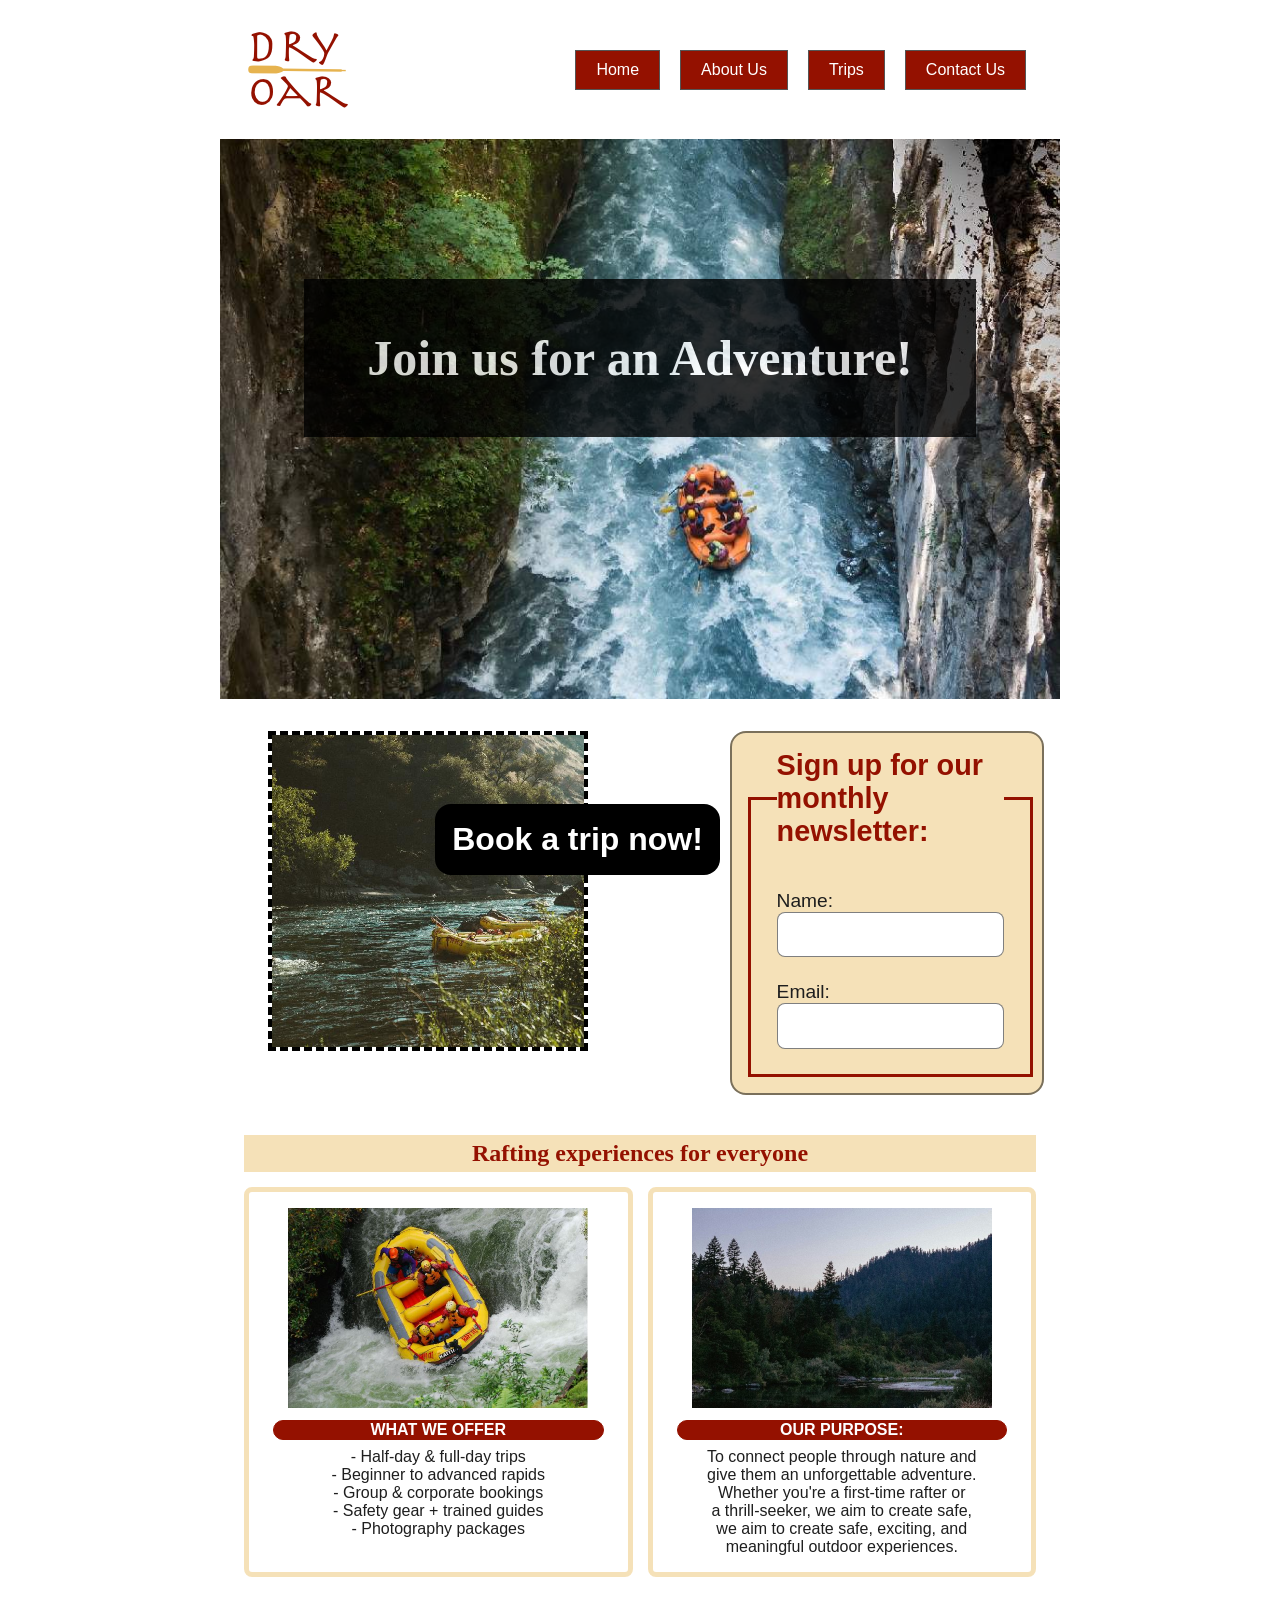
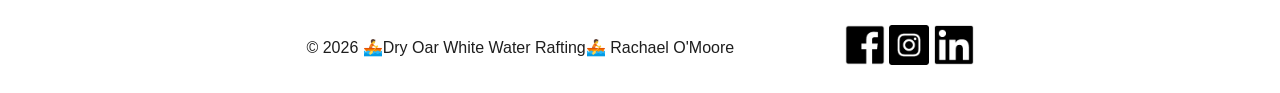
==== wwr/index.html @ bf654ccd "final project 1st edit" ====
<!DOCTYPE html>
<html lang="en">

<head>
    <meta charset="UTF-8">
    <meta name="viewport" content="width=device-width, initial-scale=1.0">
    <title>Home page Dry Oar</title>
    <meta name="description"
      content="Home page for a website for a white water rafting company.">
    <meta name="author" content="Rachael O'Moore">
    <link rel="stylesheet" href="styles/rafting.css">
</head>

<body>
    <header>
        <nav class="menu">
            <img src="images/wwr-logo.png" alt="wwr logo">
            <a href="index.html">Home</a>
            <a href="about.html">About Us</a>
            <a href="trips.html">Trips</a>
            <a href="contact.html">Contact Us</a>
        </nav>
    </header>
    <main>
        <div class="hero1">
            <img src="images/home-image.jpg" alt="background">
            <h1>Join us for an Adventure!</h1>
        </div>

        <div class="action">
            
            <div class="trip-action">
                <img src="images/trip-action.jpg" alt="call to action image">
                <a href="trips.html">
                    <button>Book a trip now!</button>
                </a>
            </div>

            <form class="newsletter-form">
            <fieldset>
                <legend>Sign up for our monthly newsletter:</legend>
                <div>
                    <label for="name">Name:</label>
                    <input type="text" id="name" name="name">
                </div>
                <div>
                    <label for="email">Email:</label>
                    <input type="email" id="email" name="email">
                </div>
            </fieldset>
            </form>
        </div>

        <section class="offer">
            <h2>Rafting experiences for everyone</h2>
            <figure>
                <img src="images/rafting-offering.jpg" alt="Offers Image">
                <figcaption class="captions">WHAT WE OFFER</figcaption>
                <figcaption>- Half-day & full-day trips</figcaption>
                <figcaption>- Beginner to advanced rapids</figcaption>
                <figcaption>- Group & corporate bookings</figcaption>
                <figcaption>- Safety gear + trained guides</figcaption>
                <figcaption>- Photography packages</figcaption>
                    

            </figure>
            <figure>
                <img src="images/rafting-purpose.jpg" alt="Purpose Image">
                <figcaption class="captions">OUR PURPOSE:</figcaption>
                <figcaption>To connect people through nature and</figcaption>
                <figcaption>give them an unforgettable adventure.</figcaption>
                <figcaption>Whether you're a first-time rafter or </figcaption>
                <figcaption>a thrill-seeker, we aim to create safe,</figcaption>
                <figcaption>we aim to create safe, exciting, and</figcaption>
                <figcaption>meaningful outdoor experiences.</figcaption>
            </figure>
        </section>
    </main>

    <footer>
        <p>© 2026 🚣Dry Oar White Water Rafting🚣 Rachael O'Moore</p>
        <nav class="socialmedia">
            <a href="www.facebook.com"> <img src="images/facebook-icon.png" alt="Facebook icon">
            </a>
            <a href="www.instagram.com"> <img src="images/instagram-icon.png" alt="Instagram icon">
            </a>
            <a href="www.linkedin.com"> <img src="images/linkedin-icon.png" alt="Linkedin icon">
            </a>
        </nav>
    </footer>
</body>

</html>
---- wwr/styles/rafting.css ----
:root {
    --primary-color: #000000;
    --secondary-color: #941100;
    --tertiary-color: rgb(230, 179, 79, 0.4);
    --accent1color: #1E1E1E;
    --accent2color: #fff;
    --heading-font: "Oswald", "Georgia", serif;
    --body-font: "Lato", "Helvetica", sans-serif;
}

* {
    margin: 0;
    padding: 0;
    box-sizing: border-box;
}

header {
    display: grid;
}

header nav {
    display: flex;
    align-items: center;
    justify-content: space-between;
}

header nav img {
    margin-right: auto;
}

header nav a {
    padding: 10px 20px;
    margin: 10px;
    border: 1px solid #555;
    text-decoration: none;
    color: var(--accent2color);
    background-color: var(--secondary-color)
}

header,
main,
footer {
    width: 840px;
    margin: 0 auto;
}

body {
    font-family: var(--body-font);
    color: var(--accent1color);
}

h1,
h2 {
    font-family: var(--heading-font);
    color: var(--secondary-color);
    background-color: var(--tertiary-color);
    padding: 5px;
    text-align: center;
}

section img {
    max-width: 300px;
    max-height: 200px;
}

nav,
p,
section,
article {
    margin: 16px;
    padding: 8px;
}

footer {
    display: flex;
    align-items: center;
    justify-content: space-evenly;
}

.hero h1 {
    position: absolute;
    top: 20px;
    width: 100%;
    padding: 16px;
    opacity: 0.7;
    background-color: var(--accent1color);
    color: var(--accent2color);
}

.hero article {
    position: absolute;
    bottom: 10px;
    left: 30px;
    opacity: 0.7;
    background-color: var(--accent1color);
}

.hero article img {
    margin: 10px 10px 0 0;
    float: right;
    width: 150px;
    padding: .3rem;
}

.hero {
    position: relative;
    color: #fff;
}

.hero img {
    display: block;
    width: 100%;
    height: auto;
}

.hero1 {
    position: relative;
    color: #fff;
    margin-bottom: 1rem;
}

.hero1 h1 {
    position: absolute;
    top: 25%;
    left: 10%;
    width: 80%;
    padding: 50px;
    opacity: 0.8;
    background-color: var(--primary-color);
    color: var(--accent2color);
    font-size: 50px;
}

.hero1 img {
    display: block;
    width: 100%;
    height: auto;
}

.history {
    display: grid;
    grid-template-columns: 1fr auto 1fr;
    gap: 20px;
    align-items: center;
}

.history h2 {
    grid-column: 1 / 4;
    margin: 5px;
}

.adventures {
    display: grid;
    grid-template-columns: repeat(5, 1fr);
    gap: 15px;
    text-align: center;
}

.adventures h2 {
    grid-column: 1/6;
    margin: 5px;
}

.offer {
    display: grid;
    grid-template-columns: repeat(2, 1fr);
    gap: 15px;
    text-align: center;
}

.offer h2 {
    grid-column: 1/3;
}

.offer figure {
    border: 5px solid var(--tertiary-color);
    border-radius: .5rem;
    padding: 1rem;
}

.captions {
    font-weight: bolder;
    background-color: var(--secondary-color);
    color: var(--accent2color);
    border: 1px solid var(--secondary-color);
    border-radius: 1rem;
    margin: .5rem;
}

.info {
    text-align: center;
    font-size: large;
    line-height: 1px;
}

.map-form {
    display: grid;
    grid-template-columns: 1fr 1fr;
}

.map-form iframe {
    max-width: 350px;
    height: 350px;
    margin: 2rem;

}

.map-form form {
    display: flex;
    flex-direction: column;
    font-family: var(--body-font);
    background-color: var(--secondary-color);
    color: var(--accent2color);
    width: 400px;
    padding: 1.5rem;
    gap: 15px;
    margin: 0 auto;
    border: 2px solid rgb(0 0 0/0.5);
    border-radius: 1rem;
}

.map-form form div {
    display: flex;
    flex-direction: row;
    align-items: center;
    gap: 5px;
}

.map-form form textarea {
    padding: 1rem;
}

.action {
    display: grid;
    grid-template-columns: 1fr auto;
    padding: 1rem;
}

.trip-action img {
    width: 25%;
    position: absolute;
    justify-self: start;
    margin-left: 2rem;
    border: 4px dashed var(--primary-color);
}

.trip-action button {
    position: relative;
    left: 70%;
    top: 20%;
    border: 1px solid rgb(0 0 0/0.5);
    border-radius: 1rem;
    padding: 1rem;
    font-size: 200%;
    background-color: var(--primary-color);
    color: var(--accent2color);
    font-weight: 600;
    white-space: nowrap;
}

.newsletter-form {
    display: grid;
    align-items: center;
    width: 60%;
    justify-self: end;
    padding: 1rem;
    border: solid 2px rgb(0 0 0/0.5);
    border-radius: 1rem;
    background-color: var(--tertiary-color);
    font-family: var(--body-font);
}

.newsletter-form fieldset {
    border: 3px solid var(--secondary-color);
    padding: .6rem;
    font-size: larger;
}

.newsletter-form div {
    grid-template-columns: 1fr 1fr;
    margin: .5rem;
    padding: .5rem;
}

.newsletter-form div input {
    padding: .8rem;
}

.newsletter-form legend {
    font-size: 150%;
    margin: 1rem;
    font-weight: bolder;
    color: var(--secondary-color);
}

.trips {
    display: grid;
    grid-template-columns: repeat(4, 1fr);
    grid-template-rows: 1fr 1fr;
    gap: 15px;
    text-align: center;
    background-color: var(--tertiary-color);
}

.trips h1 {
    grid-column: 1/5;
    grid-row: 1/3;
    margin: 5px;
    font-size: 300%;
}

.trips img {
    width: 200px;
    height: 200px;
    align-self: center;
    border: 5px solid var(--tertiary-color);
    border-radius: 2rem;
    margin-top: 1rem;
    margin-bottom: 1rem;
}

.trips figcaption {
    padding: .8rem;
    font-size: 90%;
    font-weight: bolder;
    align-self: center;
    background-color: var(--secondary-color);
    color: var(--accent2color);
    border: 1px solid var(--secondary-color);
    border-radius: 1rem;
    margin-top: 1rem;
    margin-bottom: 1rem;
}

.trips p {
    font-size: 100%;
    font-weight: 800;
    align-self: center;
    background-color: var(--secondary-color);
    color: var(--accent2color);
    padding: 2rem;
    border: 1px solid var(--secondary-color);
    border-radius: 10rem;
}

.trips button {
    position: relative;
    top: 35%;
    padding: 1rem;
    background-color: var(--secondary-color);
    color: var(--accent2color);
    font-size: larger;
    font-weight: bolder;
}

.trips button:hover {
    background-color: var(--tertiary-color);
    color: var(--primary-color);
}

.trips-table {
    border-collapse: collapse;
    border: 10px solid var(--tertiary-color);
    letter-spacing: 2px;
    justify-self: center;
    background-color: var(--secondary-color);
    margin: 1rem 0;
}

.trips-table th,
td {
    border: 1px solid rgb(160 160 160);
    padding: 8px 12px;
    text-align: center;
    font-size: larger;
    font-weight: bolder;
    color: var(--accent2color);
}

input,
select,
textarea {
    padding: 0.5rem;
    font-size: 1rem;
    border: 1px solid rgb(0 0 0/0.5);
    border-radius: .5rem;
}

input[type="checkbox"] {
    width: 25px;
    height: 25px;
    margin: 1rem;
}

.map-form form button {
    padding: .5rem;
    background-color: var(--accent2color);
    font-size: large;
}

.map-form form button:hover {
    background-color: #d18a80;
}

.radio-group {
    display: grid;
    grid-template-columns: 50px 1fr;
    align-items: center;
    gap: 5px;
}

.radio-options input {
    margin: auto;
    display: flex;
    flex-direction: column;
    gap: 4px;
}

.radio-options label {
    display: flex;
    align-items: center;
    gap: 4px;
    font-size: small;
}

.employee {
    display: grid;
    grid-template-columns: repeat(3, 1fr);
    gap: 15px;
    text-align: center;
    justify-content: space-evenly;
}

.employee img {
    width: 150px;
}

.employee h2 {
    grid-column: 1/4;
}

.socialmedia img {
    width: 40px;
    height: auto;
}

.socialmedia a {
    text-decoration: none;
}
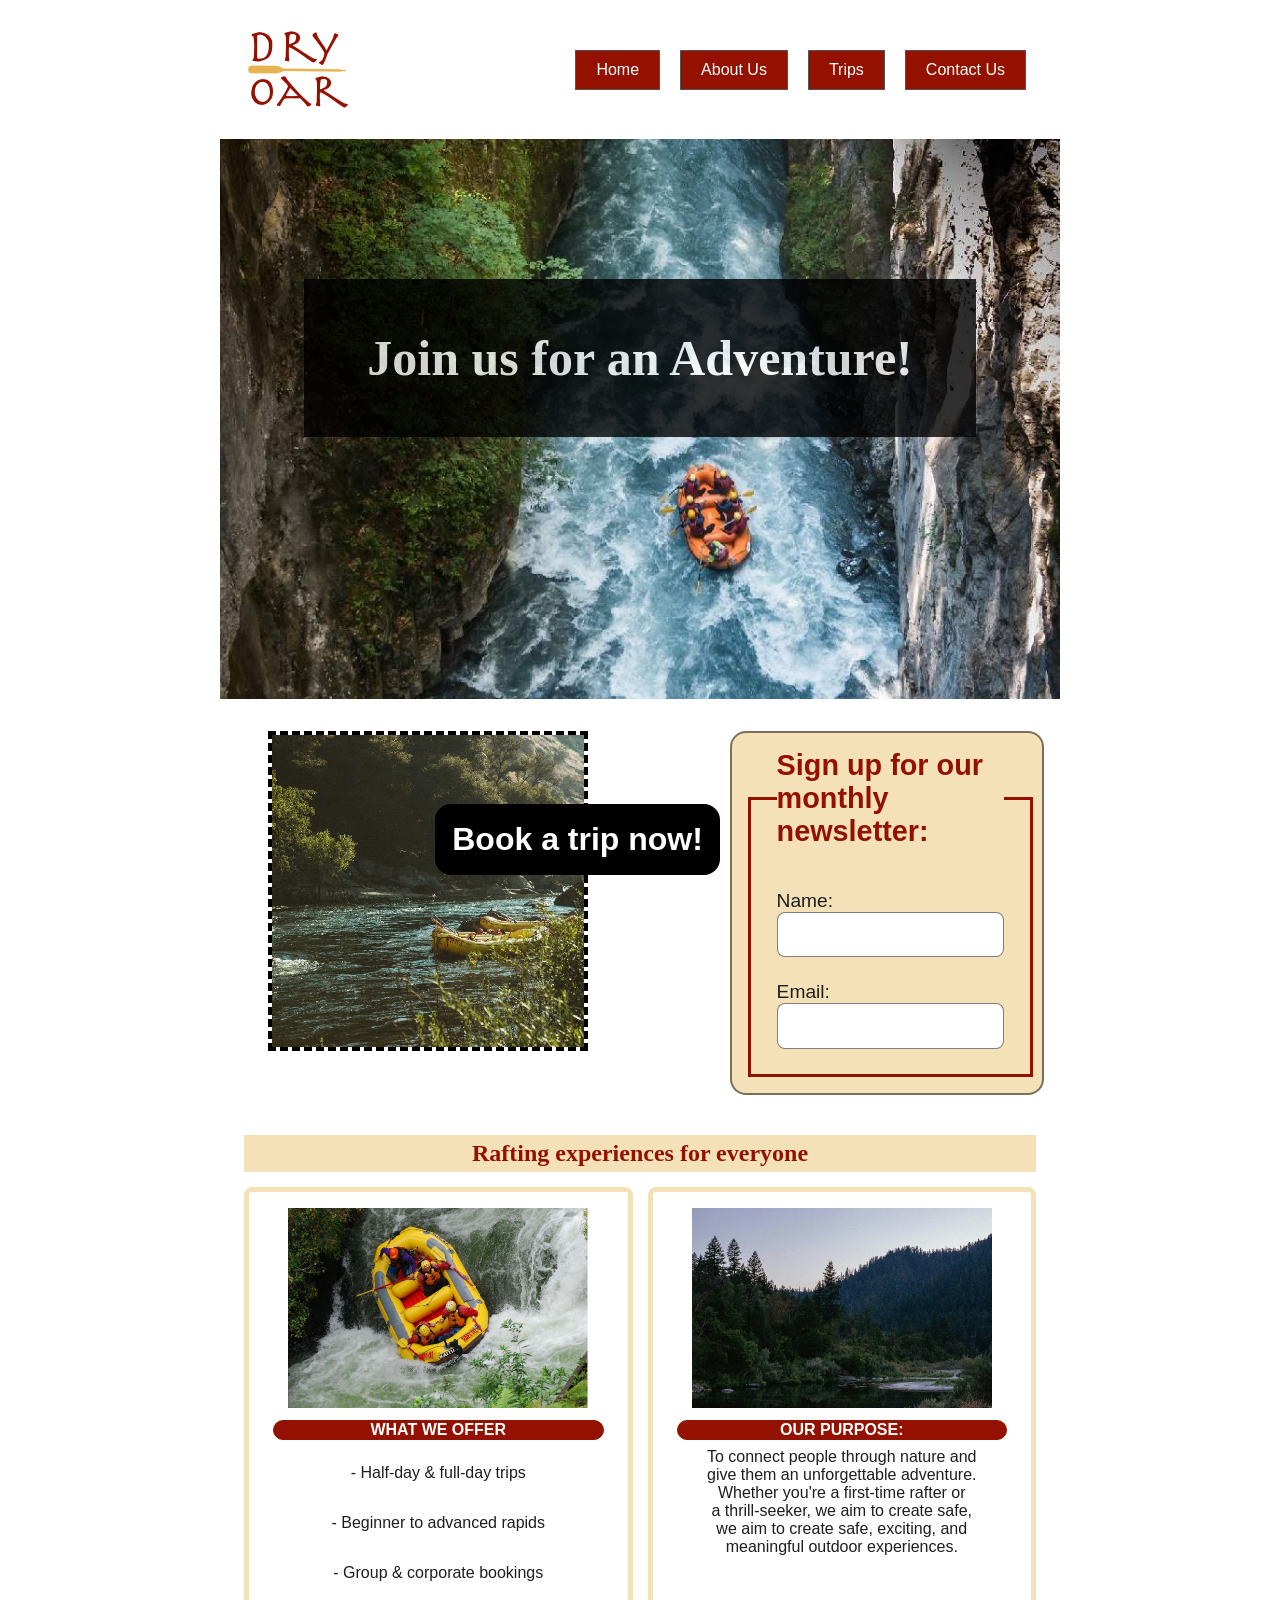
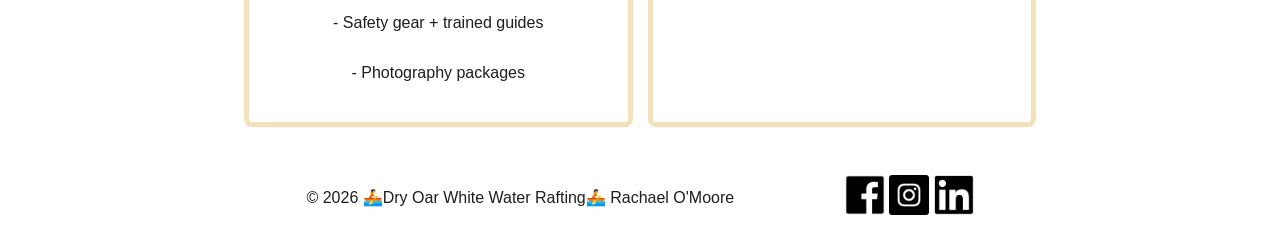
==== commit 588cdc68: "final project 4th edits" ====
--- a/wwr/index.html
+++ b/wwr/index.html
@@ -31,9 +31,7 @@
             
             <div class="trip-action">
                 <img src="images/trip-action.jpg" alt="call to action image">
-                <a href="trips.html">
-                    <button>Book a trip now!</button>
-                </a>
+                <button onclick="window.location.href='trips.html'">Book a trip now!</button>
             </div>
 
             <form class="newsletter-form">
@@ -56,13 +54,11 @@
             <figure>
                 <img src="images/rafting-offering.jpg" alt="Offers Image">
                 <figcaption class="captions">WHAT WE OFFER</figcaption>
-                <figcaption>- Half-day & full-day trips</figcaption>
-                <figcaption>- Beginner to advanced rapids</figcaption>
-                <figcaption>- Group & corporate bookings</figcaption>
-                <figcaption>- Safety gear + trained guides</figcaption>
-                <figcaption>- Photography packages</figcaption>
-                    
-
+                <p>- Half-day & full-day trips</p>
+                <p>- Beginner to advanced rapids</p>
+                <p>- Group & corporate bookings</p>
+                <p>- Safety gear + trained guides</p>
+                <p>- Photography packages</p>
             </figure>
             <figure>
                 <img src="images/rafting-purpose.jpg" alt="Purpose Image">
--- a/wwr/styles/rafting.css
+++ b/wwr/styles/rafting.css
@@ -258,6 +258,11 @@
     white-space: nowrap;
 }
 
+.trip-action button:hover {
+    background-color: var(--accent2color);
+    color: var(--primary-color);
+}
+
 .newsletter-form {
     display: grid;
     align-items: center;
@@ -346,11 +351,13 @@
 .trips button {
     position: relative;
     top: 35%;
-    padding: 1rem;
+    right: 5%;
+    padding: .5rem;
     background-color: var(--secondary-color);
     color: var(--accent2color);
     font-size: larger;
     font-weight: bolder;
+    height: 50px;
 }
 
 .trips button:hover {
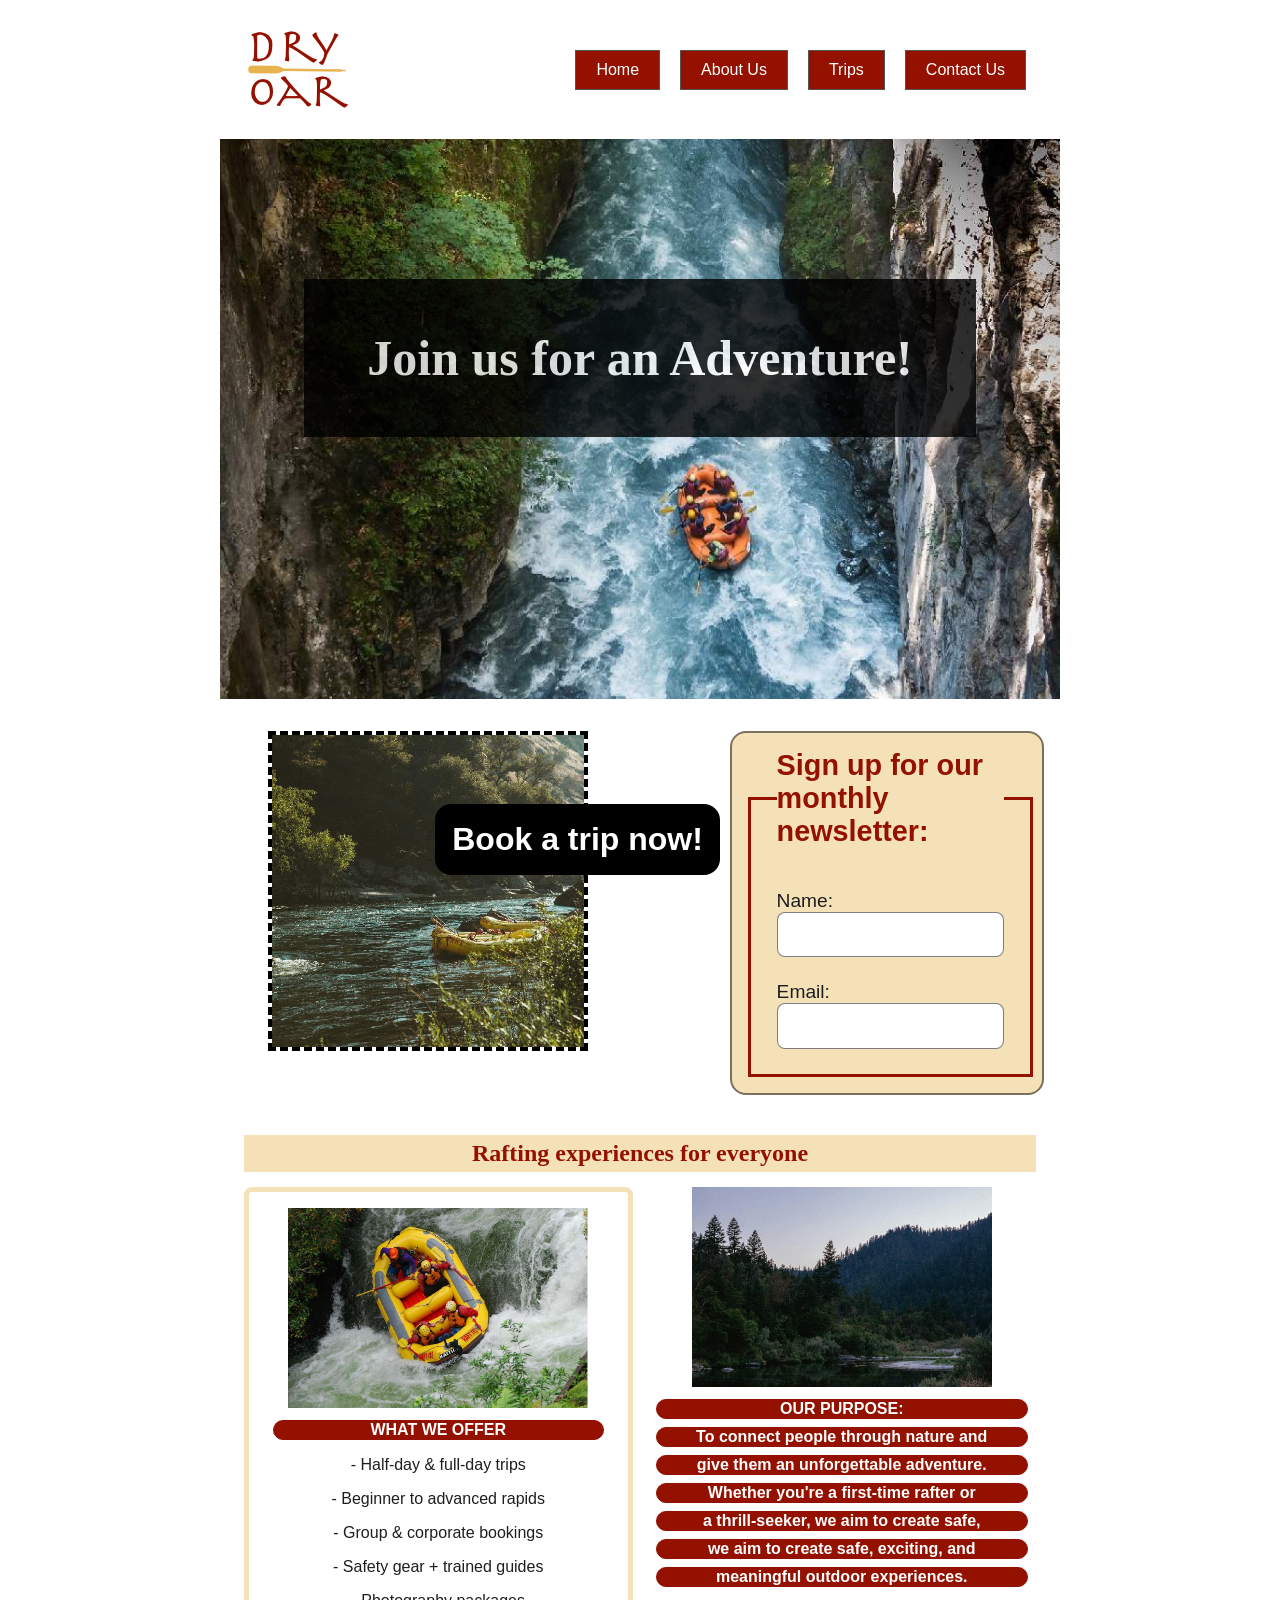
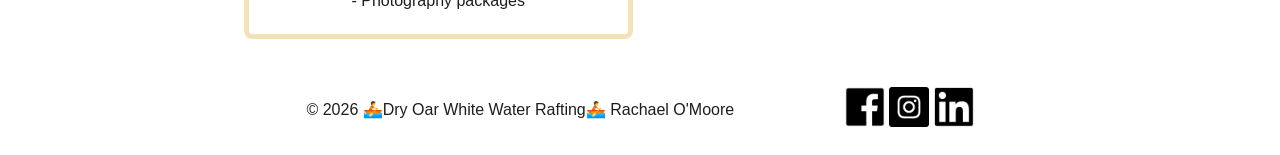
==== commit 2892d400: "final project 5th edits" ====
--- a/wwr/index.html
+++ b/wwr/index.html
@@ -51,15 +51,18 @@
 
         <section class="offer">
             <h2>Rafting experiences for everyone</h2>
-            <figure>
-                <img src="images/rafting-offering.jpg" alt="Offers Image">
-                <figcaption class="captions">WHAT WE OFFER</figcaption>
+            <div>
+                <figure>
+                    <img src="images/rafting-offering.jpg" alt="Offers Image">
+                    <figcaption class="captions">WHAT WE OFFER</figcaption>
+                </figure>
                 <p>- Half-day & full-day trips</p>
                 <p>- Beginner to advanced rapids</p>
                 <p>- Group & corporate bookings</p>
                 <p>- Safety gear + trained guides</p>
                 <p>- Photography packages</p>
-            </figure>
+            </div>
+            
             <figure>
                 <img src="images/rafting-purpose.jpg" alt="Purpose Image">
                 <figcaption class="captions">OUR PURPOSE:</figcaption>
--- a/wwr/styles/rafting.css
+++ b/wwr/styles/rafting.css
@@ -172,19 +172,23 @@
     grid-column: 1/3;
 }
 
-.offer figure {
+.offer div {
     border: 5px solid var(--tertiary-color);
     border-radius: .5rem;
     padding: 1rem;
 }
 
-.captions {
+.offer figcaption {
     font-weight: bolder;
     background-color: var(--secondary-color);
     color: var(--accent2color);
     border: 1px solid var(--secondary-color);
     border-radius: 1rem;
     margin: .5rem;
+}
+
+.offer p {
+    margin: 0;
 }
 
 .info {
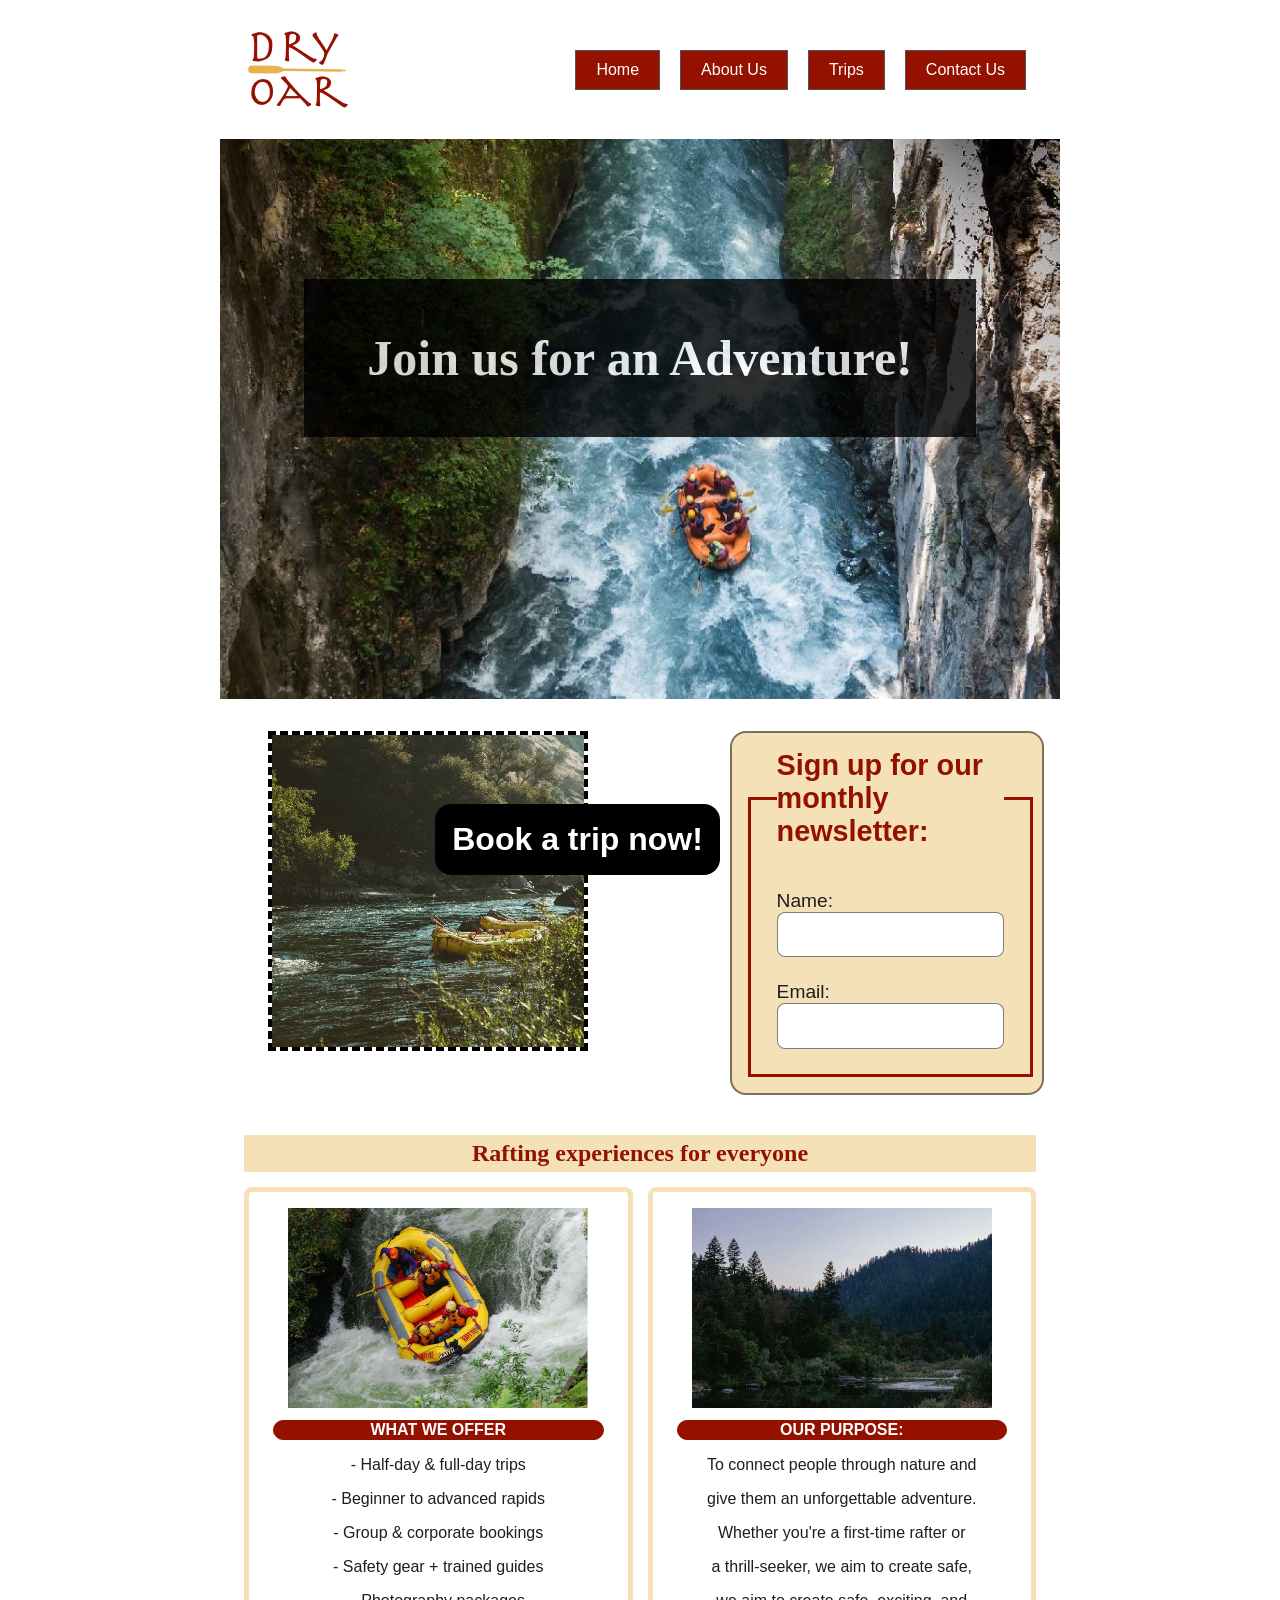
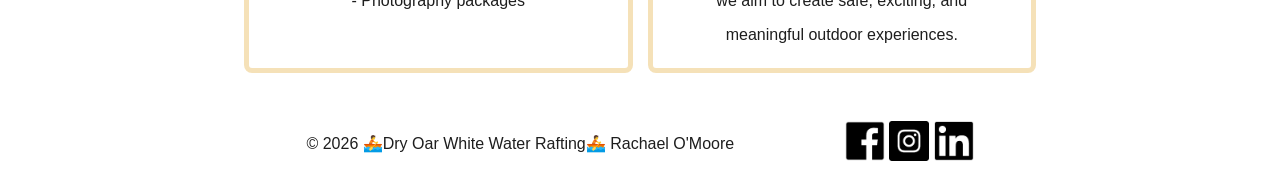
==== commit ce2ff00a: "final project 6th edits" ====
--- a/wwr/index.html
+++ b/wwr/index.html
@@ -63,16 +63,19 @@
                 <p>- Photography packages</p>
             </div>
             
-            <figure>
-                <img src="images/rafting-purpose.jpg" alt="Purpose Image">
-                <figcaption class="captions">OUR PURPOSE:</figcaption>
-                <figcaption>To connect people through nature and</figcaption>
-                <figcaption>give them an unforgettable adventure.</figcaption>
-                <figcaption>Whether you're a first-time rafter or </figcaption>
-                <figcaption>a thrill-seeker, we aim to create safe,</figcaption>
-                <figcaption>we aim to create safe, exciting, and</figcaption>
-                <figcaption>meaningful outdoor experiences.</figcaption>
+            <div>
+                <figure>
+                    <img src="images/rafting-purpose.jpg" alt="Purpose Image">
+                    <figcaption class="captions">OUR PURPOSE:</figcaption>
             </figure>
+            <p>To connect people through nature and</p>
+                <p>give them an unforgettable adventure.</p>
+                <p>Whether you're a first-time rafter or </p>
+                <p>a thrill-seeker, we aim to create safe,</p>
+                <p>we aim to create safe, exciting, and</p>
+                <p>meaningful outdoor experiences.</p>
+            </div>
+            
         </section>
     </main>
 
